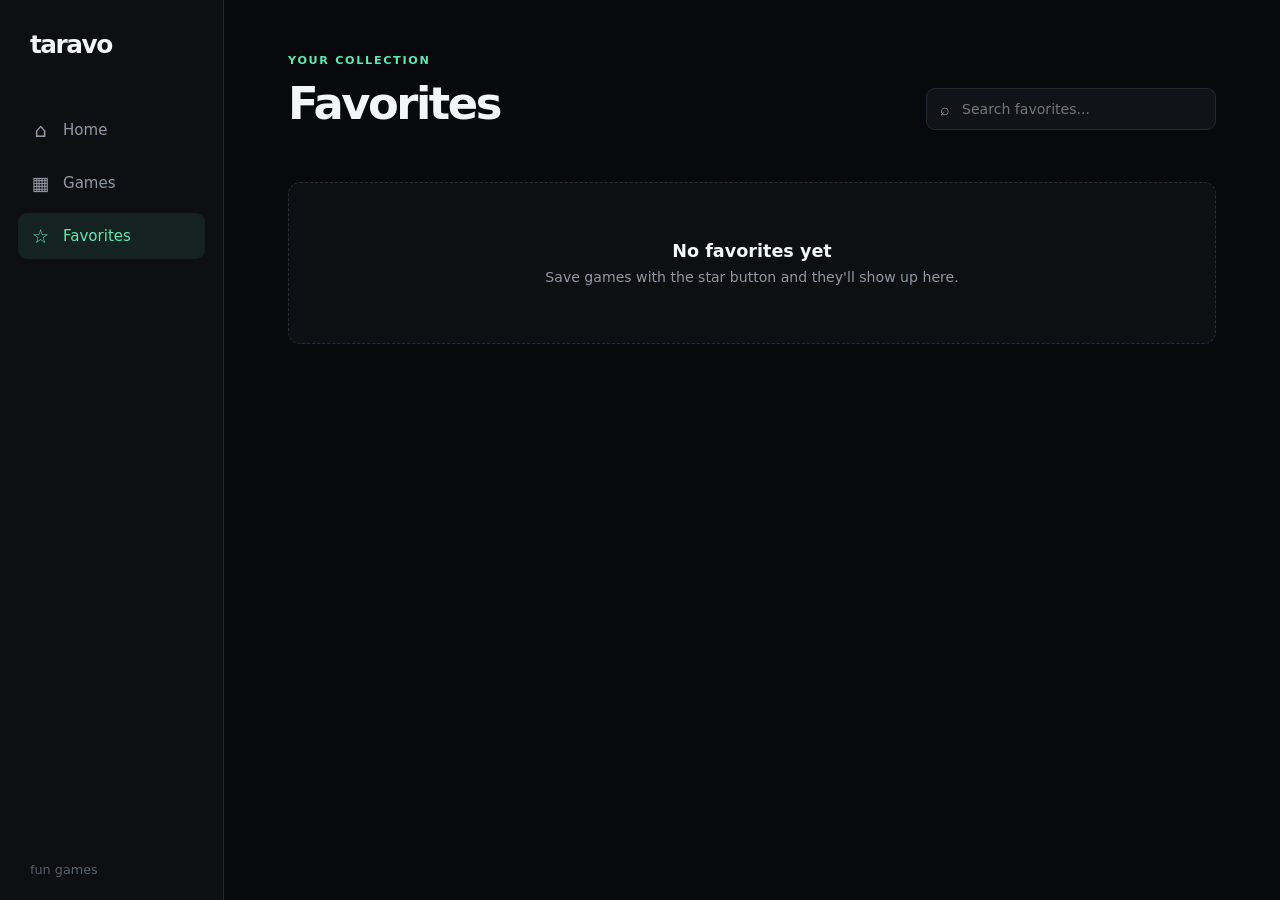
==== favorites/index.html @ e0ccd291 "Add favorites page" ====
<!doctype html>
<html lang="en">
<head>
  <meta charset="utf-8">
  <meta name="viewport" content="width=device-width, initial-scale=1">
  <meta name="theme-color" content="#08090b">
  <title>Favorites — taravo</title>
  <link rel="stylesheet" href="../home/style.css">
  <script src="../home/app.js" defer></script>
</head>
<body data-page="favorites">
  <aside class="sidebar">
    <a class="brand" href="../home/" aria-label="taravo home">taravo</a>
    <nav class="navigation" aria-label="Main navigation">
      <a class="nav-link" href="../home/"><span class="nav-icon">⌂</span>Home</a>
      <a class="nav-link" href="../games/"><span class="nav-icon">▦</span>Games</a>
      <a class="nav-link active" href="./"><span class="nav-icon">☆</span>Favorites</a>
    </nav>
    <div class="sidebar-bottom"><span class="sidebar-caption">fun games</span></div>
  </aside>
  <main class="main-content">
    <header class="page-header">
      <div><p class="page-kicker">YOUR COLLECTION</p><h1>Favorites</h1></div>
      <label class="search-wrap"><span aria-hidden="true">⌕</span><input class="game-search" type="search" placeholder="Search favorites..." aria-label="Search favorites"></label>
    </header>
    <section class="content-section"><div id="game-grid" class="game-grid"></div></section>
  </main>
</body>
</html>
---- home/style.css ----
:root {
  color-scheme: dark;
  --background: #08090b;
  --surface: #111318;
  --surface-raised: #191c22;
  --text: #f3f5f6;
  --muted: #9299a5;
  --accent: #62e6b5;
  --border: #252932;
}

* { box-sizing: border-box; }
body {
  margin: 0;
  min-height: 100vh;
  background: var(--background);
  color: var(--text);
  font-family: Inter, ui-sans-serif, system-ui, -apple-system, BlinkMacSystemFont, "Segoe UI", sans-serif;
}
a { color: inherit; text-decoration: none; }

.sidebar {
  position: fixed;
  inset: 0 auto 0 0;
  z-index: 5;
  width: 224px;
  padding: 30px 18px 22px;
  display: flex;
  flex-direction: column;
  background: #0d0f12;
  border-right: 1px solid var(--border);
}
.brand {
  display: inline-block;
  margin: 0 12px 48px;
  font-size: 1.55rem;
  font-weight: 850;
  letter-spacing: -.06em;
}
.navigation { display: grid; gap: 7px; }
.nav-link {
  min-height: 46px;
  padding: 0 13px;
  display: flex;
  align-items: center;
  gap: 13px;
  color: var(--muted);
  border-radius: 9px;
  font-size: .94rem;
  transition: background .15s ease, color .15s ease;
}
.nav-link:hover { color: var(--text); background: #171a20; }
.nav-link.active { color: var(--accent); background: #14231f; }
.nav-icon { width: 19px; text-align: center; font-size: 1.2rem; }
.sidebar-bottom { margin-top: auto; padding: 0 12px; }
.sidebar-caption { color: #59616d; font-size: .8rem; }

.main-content {
  width: min(1200px, calc(100% - 224px));
  margin-left: 224px;
  padding: 54px clamp(28px, 5vw, 76px) 90px;
}
.page-header {
  display: flex;
  align-items: end;
  justify-content: space-between;
  gap: 24px;
  margin-bottom: 52px;
}
.page-kicker {
  margin: 0 0 10px;
  color: var(--accent);
  font-size: .7rem;
  font-weight: 750;
  letter-spacing: .15em;
}
h1 { margin: 0; font-size: clamp(2rem, 4vw, 2.8rem); letter-spacing: -.055em; }
.search-wrap {
  width: min(290px, 42%);
  height: 42px;
  padding: 0 13px;
  display: flex;
  align-items: center;
  gap: 10px;
  color: var(--muted);
  background: var(--surface);
  border: 1px solid var(--border);
  border-radius: 9px;
}
.search-wrap input {
  width: 100%;
  border: 0;
  outline: 0;
  color: var(--text);
  background: transparent;
  font: inherit;
  font-size: .88rem;
}
.search-wrap:focus-within { border-color: var(--accent); }
.content-section { margin-top: 46px; }
.section-heading { display: flex; align-items: center; justify-content: space-between; margin-bottom: 17px; }
.section-heading h2 { margin: 0; font-size: 1.2rem; letter-spacing: -.025em; }
.text-link { color: var(--accent); font-size: .85rem; }
.game-grid, .featured-grid { display: grid; grid-template-columns: repeat(auto-fill, minmax(205px, 1fr)); gap: 16px; }
.game-card {
  overflow: hidden;
  min-width: 0;
  background: var(--surface);
  border: 1px solid var(--border);
  border-radius: 12px;
}
.game-art { height: 132px; background: var(--surface-raised); }
.game-details { padding: 14px; }
.game-details h3 { margin: 0 0 5px; font-size: .98rem; }
.game-details p { min-height: 20px; margin: 0; color: var(--muted); font-size: .82rem; line-height: 1.45; }
.game-actions { display: flex; align-items: center; justify-content: space-between; margin-top: 16px; }
.play-link {
  padding: 8px 15px;
  color: #07110d;
  background: var(--accent);
  border-radius: 7px;
  font-size: .82rem;
  font-weight: 750;
}
.favorite-button {
  width: 34px;
  height: 34px;
  color: var(--accent);
  background: var(--surface-raised);
  border: 1px solid var(--border);
  border-radius: 8px;
  font: inherit;
  font-size: 1.15rem;
  cursor: pointer;
}
.empty-state {
  grid-column: 1 / -1;
  padding: 58px 20px;
  text-align: center;
  background: #0d0f12;
  border: 1px dashed #292e37;
  border-radius: 12px;
}
.empty-state h2 { margin: 0 0 8px; font-size: 1.1rem; }
.empty-state p, .subtle-empty { margin: 0; color: var(--muted); font-size: .88rem; }
.subtle-empty { padding: 22px 0; }

@media (max-width: 700px) {
  .sidebar {
    position: sticky;
    inset: 0 0 auto;
    width: 100%;
    height: auto;
    padding: 13px 16px 10px;
    flex-direction: row;
    align-items: center;
    justify-content: space-between;
    border-right: 0;
    border-bottom: 1px solid var(--border);
  }
  .brand { margin: 0 14px 0 0; font-size: 1.3rem; }
  .navigation { display: flex; gap: 3px; }
  .nav-link { min-height: 38px; padding: 0 9px; gap: 6px; font-size: .82rem; }
  .nav-icon { width: auto; }
  .sidebar-bottom { display: none; }
  .main-content { width: 100%; margin: 0; padding: 34px 20px 60px; }
  .page-header { align-items: stretch; flex-direction: column; margin-bottom: 38px; }
  .search-wrap { width: 100%; }
}
@media (max-width: 390px) {
  .sidebar { align-items: flex-start; flex-direction: column; gap: 12px; }
  .brand { margin: 0; }
  .navigation { width: 100%; }
  .nav-link { flex: 1; justify-content: center; }
}
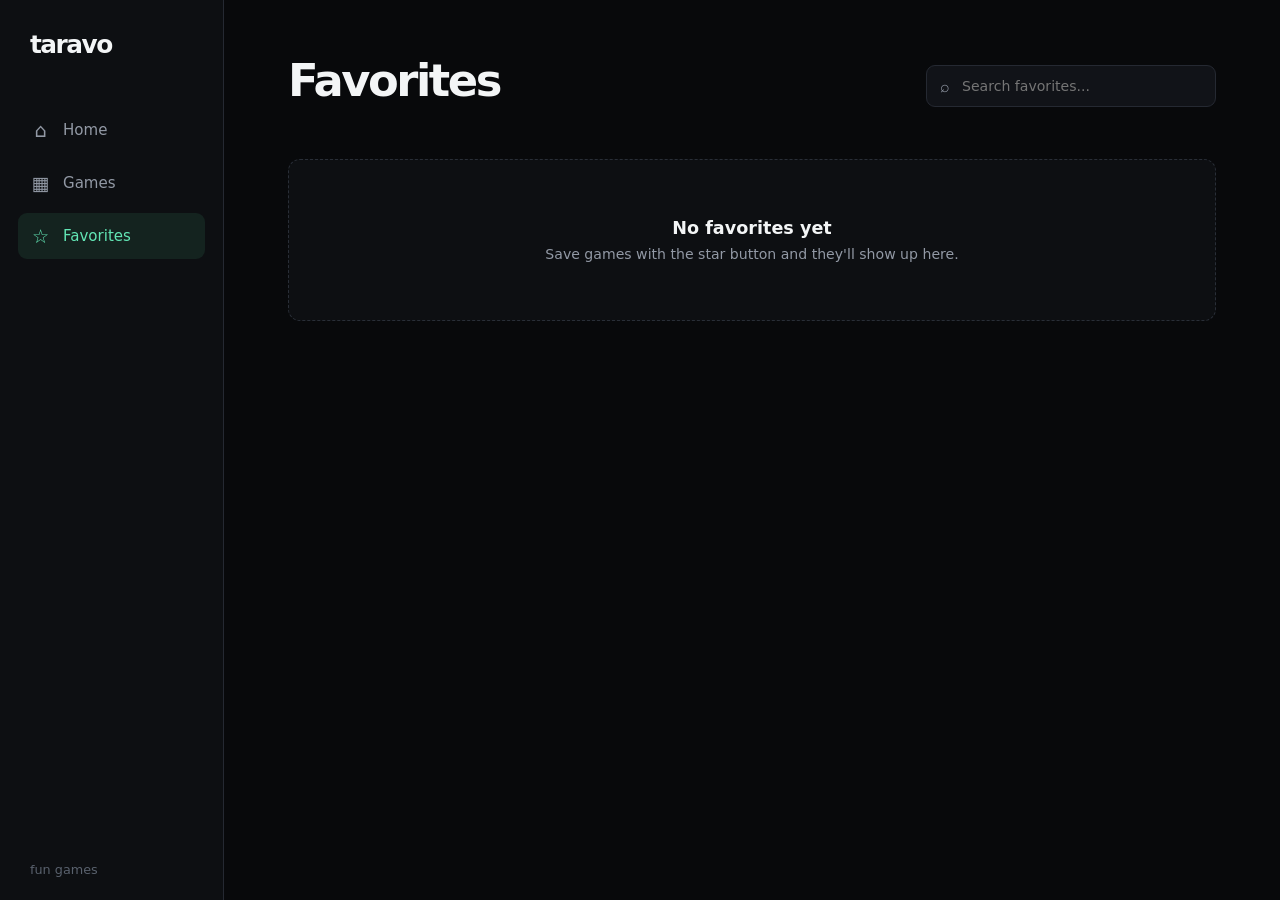
==== commit 250380a9: "Simplify favorites page heading" ====
--- a/favorites/index.html
+++ b/favorites/index.html
@@ -20,7 +20,7 @@
   </aside>
   <main class="main-content">
     <header class="page-header">
-      <div><p class="page-kicker">YOUR COLLECTION</p><h1>Favorites</h1></div>
+      <div><h1>Favorites</h1></div>
       <label class="search-wrap"><span aria-hidden="true">⌕</span><input class="game-search" type="search" placeholder="Search favorites..." aria-label="Search favorites"></label>
     </header>
     <section class="content-section"><div id="game-grid" class="game-grid"></div></section>
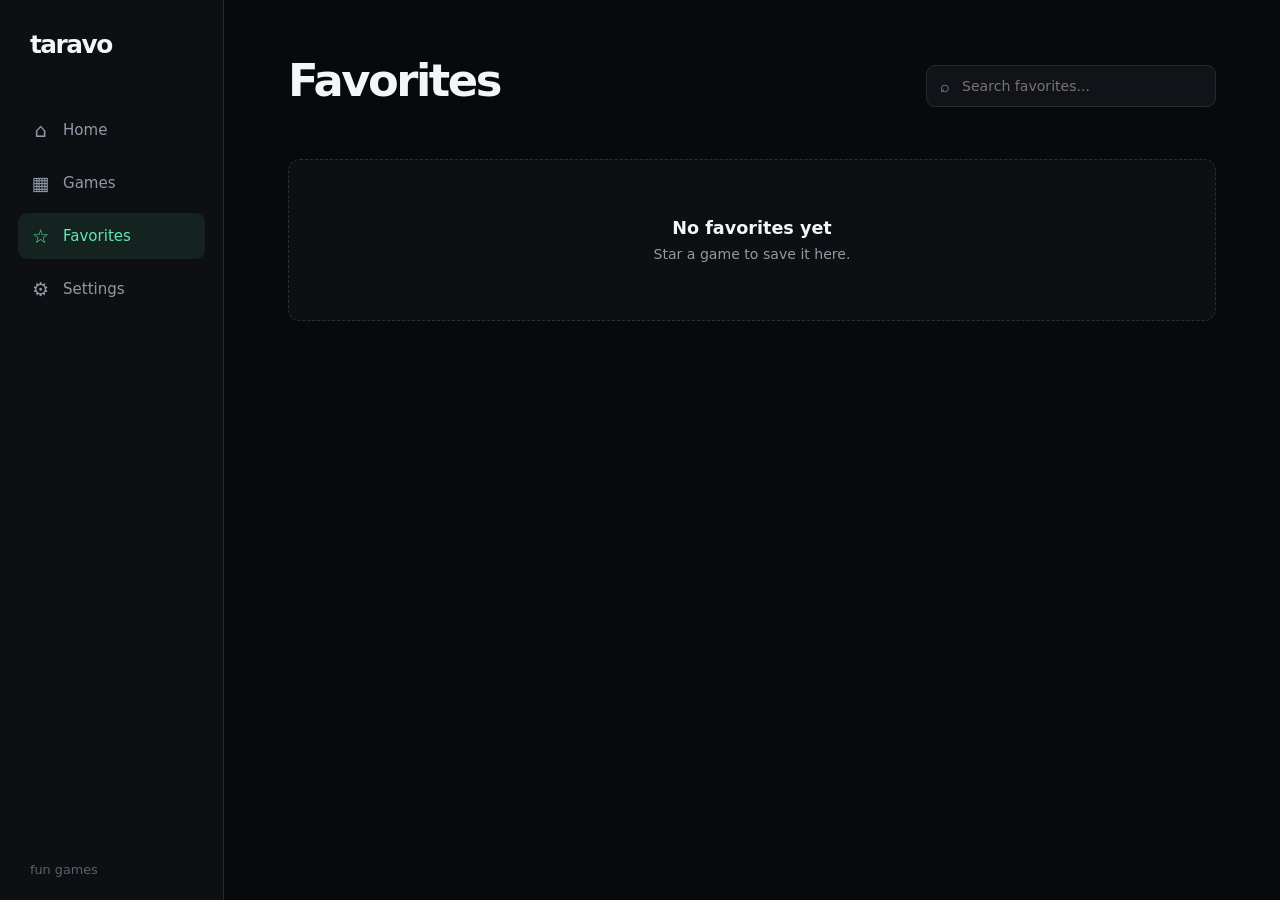
==== commit cedff407: "Make navigation consistent across all pages" ====
--- a/favorites/index.html
+++ b/favorites/index.html
@@ -15,6 +15,7 @@
       <a class="nav-link" href="../home/"><span class="nav-icon">⌂</span>Home</a>
       <a class="nav-link" href="../games/"><span class="nav-icon">▦</span>Games</a>
       <a class="nav-link active" href="./"><span class="nav-icon">☆</span>Favorites</a>
+      <a class="nav-link" href="../settings/"><span class="nav-icon">⚙</span>Settings</a>
     </nav>
     <div class="sidebar-bottom"><span class="sidebar-caption">fun games</span></div>
   </aside>
--- a/home/style.css
+++ b/home/style.css
@@ -9,7 +9,7 @@
   --border: #252932;
 }
 
-* { box-sizing: border-box; }
+* { box-sizing: border-box; user-select: none; -webkit-user-select: none; }
 body {
   margin: 0;
   min-height: 100vh;
@@ -173,3 +173,10 @@
   .navigation { width: 100%; }
   .nav-link { flex: 1; justify-content: center; }
 }
+
+
+.game-card[data-game="stackrush"] .game-art{position:relative;overflow:hidden;background:#fff}
+.game-card[data-game="stackrush"] .game-art:before{content:"";position:absolute;left:50%;top:57%;width:66px;height:25px;transform:translate(-50%,-50%) skewY(-20deg);background:#ff4d6d;box-shadow:0 -25px #ffbd35,0 -50px #00a6fb,0 -75px #70e000}
+.game-card[data-game="stackrush"] .game-art:after{content:"";position:absolute;left:calc(50% + 33px);top:57%;width:25px;height:25px;transform:translateY(-50%) skewY(30deg);background:#b92f52;box-shadow:0 -25px #c58e27,0 -50px #006e9f,0 -75px #438c00}
+
+.game-card[data-game="brick-breaker"] .game-art{background:#fff url("../games/brick-breaker/thumbnail.svg") center/cover no-repeat}
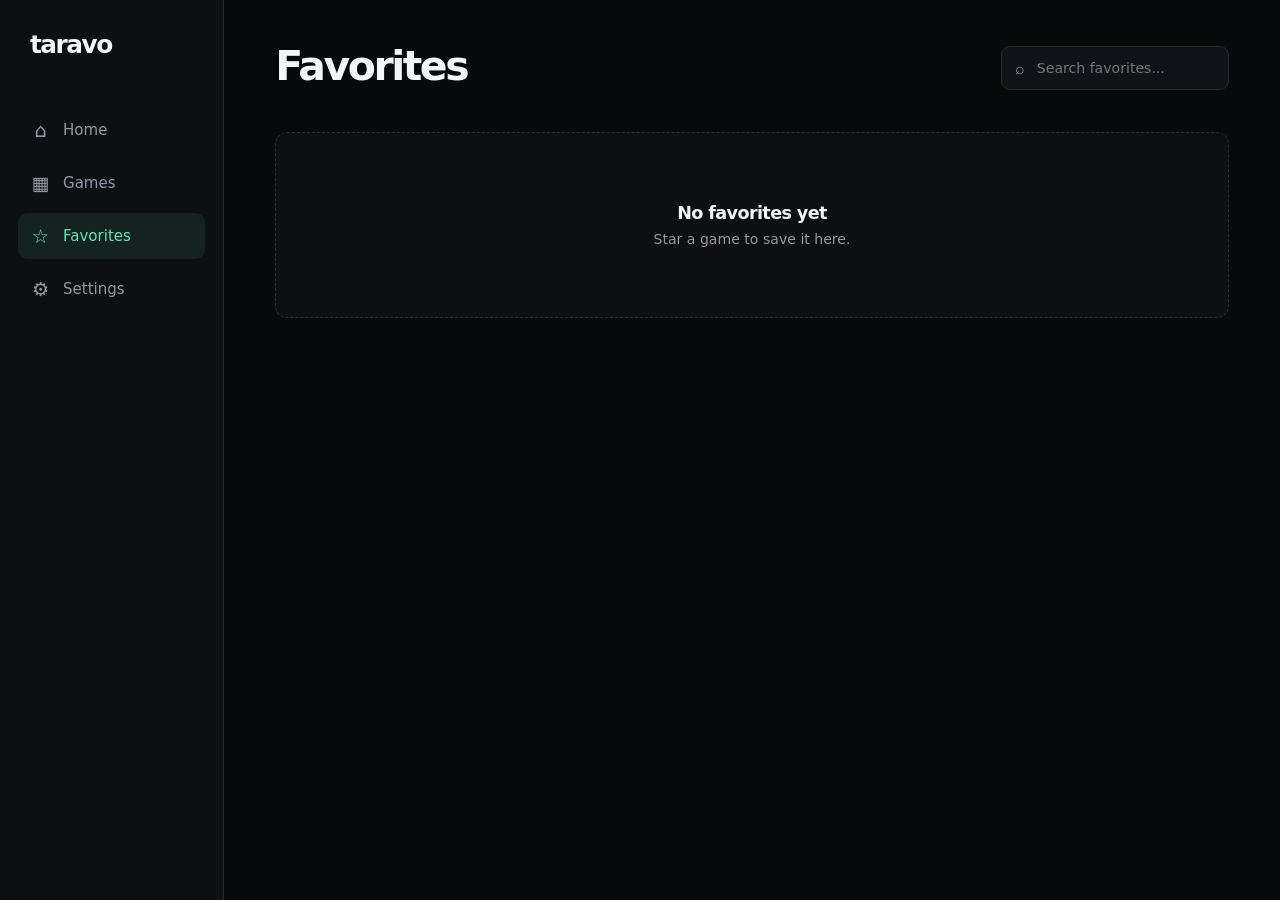
==== commit 2e5ffbdc: "Remove leftover decorative labels and sidebar captions" ====
--- a/favorites/index.html
+++ b/favorites/index.html
@@ -7,6 +7,7 @@
   <title>Favorites — taravo</title>
   <link rel="stylesheet" href="../home/style.css">
   <script src="../home/app.js" defer></script>
+  <script src="../home/global-settings.js" defer></script>
 </head>
 <body data-page="favorites">
   <aside class="sidebar">
@@ -17,7 +18,7 @@
       <a class="nav-link active" href="./"><span class="nav-icon">☆</span>Favorites</a>
       <a class="nav-link" href="../settings/"><span class="nav-icon">⚙</span>Settings</a>
     </nav>
-    <div class="sidebar-bottom"><span class="sidebar-caption">fun games</span></div>
+    
   </aside>
   <main class="main-content">
     <header class="page-header">
--- a/home/style.css
+++ b/home/style.css
@@ -1,182 +1,56 @@
-:root {
-  color-scheme: dark;
-  --background: #08090b;
-  --surface: #111318;
-  --surface-raised: #191c22;
-  --text: #f3f5f6;
-  --muted: #9299a5;
-  --accent: #62e6b5;
-  --border: #252932;
-}
-
-* { box-sizing: border-box; user-select: none; -webkit-user-select: none; }
-body {
-  margin: 0;
-  min-height: 100vh;
-  background: var(--background);
-  color: var(--text);
-  font-family: Inter, ui-sans-serif, system-ui, -apple-system, BlinkMacSystemFont, "Segoe UI", sans-serif;
-}
-a { color: inherit; text-decoration: none; }
-
-.sidebar {
-  position: fixed;
-  inset: 0 auto 0 0;
-  z-index: 5;
-  width: 224px;
-  padding: 30px 18px 22px;
-  display: flex;
-  flex-direction: column;
-  background: #0d0f12;
-  border-right: 1px solid var(--border);
-}
-.brand {
-  display: inline-block;
-  margin: 0 12px 48px;
-  font-size: 1.55rem;
-  font-weight: 850;
-  letter-spacing: -.06em;
-}
-.navigation { display: grid; gap: 7px; }
-.nav-link {
-  min-height: 46px;
-  padding: 0 13px;
-  display: flex;
-  align-items: center;
-  gap: 13px;
-  color: var(--muted);
-  border-radius: 9px;
-  font-size: .94rem;
-  transition: background .15s ease, color .15s ease;
-}
-.nav-link:hover { color: var(--text); background: #171a20; }
-.nav-link.active { color: var(--accent); background: #14231f; }
-.nav-icon { width: 19px; text-align: center; font-size: 1.2rem; }
-.sidebar-bottom { margin-top: auto; padding: 0 12px; }
-.sidebar-caption { color: #59616d; font-size: .8rem; }
-
-.main-content {
-  width: min(1200px, calc(100% - 224px));
-  margin-left: 224px;
-  padding: 54px clamp(28px, 5vw, 76px) 90px;
-}
-.page-header {
-  display: flex;
-  align-items: end;
-  justify-content: space-between;
-  gap: 24px;
-  margin-bottom: 52px;
-}
-.page-kicker {
-  margin: 0 0 10px;
-  color: var(--accent);
-  font-size: .7rem;
-  font-weight: 750;
-  letter-spacing: .15em;
-}
-h1 { margin: 0; font-size: clamp(2rem, 4vw, 2.8rem); letter-spacing: -.055em; }
-.search-wrap {
-  width: min(290px, 42%);
-  height: 42px;
-  padding: 0 13px;
-  display: flex;
-  align-items: center;
-  gap: 10px;
-  color: var(--muted);
-  background: var(--surface);
-  border: 1px solid var(--border);
-  border-radius: 9px;
-}
-.search-wrap input {
-  width: 100%;
-  border: 0;
-  outline: 0;
-  color: var(--text);
-  background: transparent;
-  font: inherit;
-  font-size: .88rem;
-}
-.search-wrap:focus-within { border-color: var(--accent); }
-.content-section { margin-top: 46px; }
-.section-heading { display: flex; align-items: center; justify-content: space-between; margin-bottom: 17px; }
-.section-heading h2 { margin: 0; font-size: 1.2rem; letter-spacing: -.025em; }
-.text-link { color: var(--accent); font-size: .85rem; }
-.game-grid, .featured-grid { display: grid; grid-template-columns: repeat(auto-fill, minmax(205px, 1fr)); gap: 16px; }
-.game-card {
-  overflow: hidden;
-  min-width: 0;
-  background: var(--surface);
-  border: 1px solid var(--border);
-  border-radius: 12px;
-}
-.game-art { height: 132px; background: var(--surface-raised); }
-.game-details { padding: 14px; }
-.game-details h3 { margin: 0 0 5px; font-size: .98rem; }
-.game-details p { min-height: 20px; margin: 0; color: var(--muted); font-size: .82rem; line-height: 1.45; }
-.game-actions { display: flex; align-items: center; justify-content: space-between; margin-top: 16px; }
-.play-link {
-  padding: 8px 15px;
-  color: #07110d;
-  background: var(--accent);
-  border-radius: 7px;
-  font-size: .82rem;
-  font-weight: 750;
-}
-.favorite-button {
-  width: 34px;
-  height: 34px;
-  color: var(--accent);
-  background: var(--surface-raised);
-  border: 1px solid var(--border);
-  border-radius: 8px;
-  font: inherit;
-  font-size: 1.15rem;
-  cursor: pointer;
-}
-.empty-state {
-  grid-column: 1 / -1;
-  padding: 58px 20px;
-  text-align: center;
-  background: #0d0f12;
-  border: 1px dashed #292e37;
-  border-radius: 12px;
-}
-.empty-state h2 { margin: 0 0 8px; font-size: 1.1rem; }
-.empty-state p, .subtle-empty { margin: 0; color: var(--muted); font-size: .88rem; }
-.subtle-empty { padding: 22px 0; }
-
-@media (max-width: 700px) {
-  .sidebar {
-    position: sticky;
-    inset: 0 0 auto;
-    width: 100%;
-    height: auto;
-    padding: 13px 16px 10px;
-    flex-direction: row;
-    align-items: center;
-    justify-content: space-between;
-    border-right: 0;
-    border-bottom: 1px solid var(--border);
-  }
-  .brand { margin: 0 14px 0 0; font-size: 1.3rem; }
-  .navigation { display: flex; gap: 3px; }
-  .nav-link { min-height: 38px; padding: 0 9px; gap: 6px; font-size: .82rem; }
-  .nav-icon { width: auto; }
-  .sidebar-bottom { display: none; }
-  .main-content { width: 100%; margin: 0; padding: 34px 20px 60px; }
-  .page-header { align-items: stretch; flex-direction: column; margin-bottom: 38px; }
-  .search-wrap { width: 100%; }
-}
-@media (max-width: 390px) {
-  .sidebar { align-items: flex-start; flex-direction: column; gap: 12px; }
-  .brand { margin: 0; }
-  .navigation { width: 100%; }
-  .nav-link { flex: 1; justify-content: center; }
-}
-
-
-.game-card[data-game="stackrush"] .game-art{position:relative;overflow:hidden;background:#fff}
-.game-card[data-game="stackrush"] .game-art:before{content:"";position:absolute;left:50%;top:57%;width:66px;height:25px;transform:translate(-50%,-50%) skewY(-20deg);background:#ff4d6d;box-shadow:0 -25px #ffbd35,0 -50px #00a6fb,0 -75px #70e000}
-.game-card[data-game="stackrush"] .game-art:after{content:"";position:absolute;left:calc(50% + 33px);top:57%;width:25px;height:25px;transform:translateY(-50%) skewY(30deg);background:#b92f52;box-shadow:0 -25px #c58e27,0 -50px #006e9f,0 -75px #438c00}
-
-.game-card[data-game="brick-breaker"] .game-art{background:#fff url("../games/brick-breaker/thumbnail.svg") center/cover no-repeat}
+:root{color-scheme:dark;--background:#08090b;--surface:#111318;--surface-raised:#191c22;--text:#f3f5f6;--muted:#9299a5;--accent:#62e6b5;--border:#252932}
+*{box-sizing:border-box;user-select:none;-webkit-user-select:none}[hidden]{display:none!important}
+body{margin:0;min-height:100vh;background:var(--background);color:var(--text);font-family:Inter,ui-sans-serif,system-ui,-apple-system,BlinkMacSystemFont,"Segoe UI",sans-serif}
+a{color:inherit;text-decoration:none}button,input,select{font:inherit}
+.sidebar{position:fixed;inset:0 auto 0 0;z-index:5;width:224px;padding:30px 18px 22px;display:flex;flex-direction:column;background:#0d0f12;border-right:1px solid var(--border)}
+.brand{display:inline-block;margin:0 12px 48px;font-size:1.55rem;font-weight:850;letter-spacing:-.06em}
+.navigation{display:grid;gap:7px}.nav-link{min-height:46px;padding:0 13px;display:flex;align-items:center;gap:13px;color:var(--muted);border-radius:9px;font-size:.94rem;transition:background .15s ease,color .15s ease}
+.nav-link:hover{color:var(--text);background:#171a20}.nav-link.active{color:var(--accent);background:#14231f}.nav-icon{width:19px;text-align:center;font-size:1.2rem}
+.main-content{width:calc(100% - 224px);margin-left:224px;padding:42px clamp(24px,4vw,64px) 88px}.home-content,.library-content{max-width:1660px}
+.page-header,.library-header{display:flex;align-items:end;justify-content:space-between;gap:24px;margin-bottom:30px}
+h1{margin:0;font-size:clamp(2rem,3.2vw,2.8rem);letter-spacing:-.06em}h2{margin:0;font-size:1.22rem;letter-spacing:-.035em}
+.outline-link,.text-link{color:var(--accent);font-size:.86rem;font-weight:650}.outline-link{padding:10px 14px;border:1px solid var(--border);border-radius:8px}.outline-link:hover{border-color:var(--accent);background:#12221c}
+.content-section{margin-top:42px}.section-heading{display:flex;align-items:center;justify-content:space-between;gap:16px;margin-bottom:17px}.section-heading>div:first-child{display:flex;flex-direction:column;gap:3px}.section-count{color:var(--muted);font-size:.8rem}
+.feature-card{display:grid;grid-template-columns:minmax(0,1.15fr) minmax(300px,.85fr);min-height:290px;overflow:hidden;background:var(--surface);border:1px solid var(--border);border-radius:15px}
+.feature-art{display:block;min-height:290px;overflow:hidden;background:#fff}.feature-art img{display:block;width:100%;height:100%;min-height:290px;object-fit:cover}
+.feature-details{display:flex;flex-direction:column;align-items:flex-start;justify-content:center;padding:32px clamp(24px,4vw,54px)}.feature-category{margin-bottom:8px;color:var(--muted);font-size:.78rem}
+.feature-details h2{font-size:clamp(1.7rem,3vw,2.35rem);letter-spacing:-.055em}.feature-description{max-width:370px;margin:10px 0 23px;color:var(--muted);font-size:.9rem;line-height:1.5}
+.feature-actions{display:flex;align-items:center;gap:11px}.primary-link{display:inline-flex;align-items:center;justify-content:center;min-height:40px;padding:0 18px;border-radius:8px;background:var(--accent);color:#07110d;font-size:.86rem;font-weight:800}.primary-link:hover{filter:brightness(1.06)}
+.game-grid{display:grid;grid-template-columns:repeat(auto-fill,minmax(190px,1fr));gap:15px}.compact-grid{grid-template-columns:repeat(auto-fill,minmax(190px,245px))}
+.game-card{min-width:0;overflow:hidden;background:var(--surface);border:1px solid var(--border);border-radius:10px;transition:border-color .15s ease,transform .15s ease}.game-card:hover{transform:translateY(-2px);border-color:#46554e}
+.game-art{display:block;width:100%;aspect-ratio:16/9;overflow:hidden;background:#fff}.game-art img{display:block;width:100%;height:100%;object-fit:cover;transition:transform .2s ease}.game-card:hover .game-art img{transform:scale(1.025)}
+.game-details{padding:11px 12px 12px}.game-card-top{display:flex;align-items:flex-start;justify-content:space-between;gap:8px}.game-card-info{min-width:0;display:flex;flex-direction:column;gap:3px}
+.game-category-label{color:var(--muted);font-size:.68rem;font-weight:650;letter-spacing:0}.game-title-link{overflow:hidden;text-overflow:ellipsis;white-space:nowrap;font-size:.92rem;font-weight:750}.game-title-link:hover{color:var(--accent)}
+.game-description{margin:6px 0 0;color:var(--muted);font-size:.76rem;line-height:1.4}
+.favorite-button{flex:0 0 30px;width:30px;height:30px;padding:0;color:var(--accent);background:var(--surface-raised);border:1px solid var(--border);border-radius:7px;font-size:1rem;cursor:pointer}.favorite-button:hover{border-color:var(--accent)}
+.category-sections,.game-categories{display:grid;gap:30px}.category-section .section-heading{justify-content:flex-start;margin-bottom:12px}.category-section .game-grid{grid-template-columns:repeat(auto-fill,minmax(190px,245px))}
+.library-header{align-items:center;margin-bottom:24px}.library-count{margin:7px 0 0;color:var(--muted);font-size:.84rem}
+.library-search{width:min(390px,48%)}.search-wrap{height:44px;padding:0 13px;display:flex;align-items:center;gap:10px;color:var(--muted);background:var(--surface);border:1px solid var(--border);border-radius:9px}
+.search-wrap input{width:100%;min-width:0;border:0;outline:0;color:var(--text);background:transparent;font-size:.88rem;user-select:text;-webkit-user-select:text}.search-wrap:focus-within{border-color:var(--accent)}
+.search-wrap kbd{min-width:21px;padding:2px 5px;text-align:center;color:var(--muted);background:var(--surface-raised);border:1px solid var(--border);border-radius:4px;font-size:.7rem}
+.library-toolbar{display:flex;align-items:center;justify-content:space-between;gap:18px;padding-bottom:17px;margin-bottom:25px;border-bottom:1px solid var(--border)}
+.category-filters{display:flex;flex-wrap:wrap;gap:7px;max-width:100%}.filter-chip{padding:7px 12px;color:var(--muted);background:transparent;border:1px solid var(--border);border-radius:7px;font-size:.8rem;cursor:pointer}
+.filter-chip:hover{color:var(--text);border-color:#58635e}.filter-chip.active{color:#07110d;background:var(--accent);border-color:var(--accent);font-weight:750}
+.sort-wrap{display:flex;align-items:center;gap:8px;color:var(--muted);font-size:.8rem;white-space:nowrap}.sort-wrap select{padding:7px 9px;color:var(--text);background:var(--surface);border:1px solid var(--border);border-radius:7px}
+.empty-state{grid-column:1/-1;padding:70px 20px;text-align:center;background:#0d0f12;border:1px dashed #292e37;border-radius:12px}.empty-state h2{margin-bottom:8px;font-size:1.1rem}.empty-state p,.subtle-empty{margin:0;color:var(--muted);font-size:.88rem}.subtle-empty{padding:18px 0}
+.game-page-header{display:flex;align-items:center;justify-content:space-between;gap:16px;margin-bottom:17px}.game-heading{display:flex;align-items:center;gap:14px}.game-heading h1{font-size:1.65rem}.back-link{color:var(--muted);font-size:1.2rem}.back-link:hover{color:var(--accent)}
+.game-frame-shell{width:100%;height:min(calc(100vh - 145px),820px);min-height:440px;overflow:hidden;background:#fff;border:1px solid var(--border);border-radius:13px}.game-frame-shell iframe{display:block;width:100%;height:100%;border:0;background:#fff}.game-frame-shell:fullscreen{width:100vw;height:100vh;border:0;border-radius:0}
+.page-fullscreen-button{display:inline-flex;align-items:center;gap:8px;padding:9px 13px;color:var(--text);background:var(--surface);border:1px solid var(--border);border-radius:8px;font-size:.82rem;cursor:pointer}.page-fullscreen-button:hover{border-color:var(--accent);color:var(--accent)}
+.game-error{min-height:min(72vh,720px);display:flex;flex-direction:column;align-items:center;justify-content:center;padding:50px 24px;text-align:center}.error-art{position:relative;margin-bottom:20px;color:#18241f;font-size:clamp(6rem,17vw,12rem);font-weight:900;letter-spacing:-.1em;line-height:.9}.error-art i{position:absolute;top:-13px;right:-24px;display:grid;width:43px;height:43px;place-items:center;color:#07110d;background:var(--accent);border-radius:50%;font-size:1.5rem;font-style:normal;letter-spacing:0}
+.game-error h1{font-size:clamp(2rem,4vw,3.2rem)}.error-copy{max-width:440px;margin:13px 0 25px;color:var(--muted);line-height:1.6}.error-button{padding:12px 17px;color:#07110d;background:var(--accent);border-radius:8px;font-size:.88rem;font-weight:800}.error-button:hover{filter:brightness(1.06)}
+:root[data-theme="light"]{color-scheme:light;--background:#eef1f5;--surface:#fff;--surface-raised:#e3e8ee;--text:#111820;--muted:#4d5967;--accent:#087a59;--border:#c5ced8}
+:root[data-theme="light"] body{background:var(--background);color:var(--text)}:root[data-theme="light"] .sidebar{background:#fff;border-right-color:var(--border)}
+:root[data-theme="light"] .nav-link{color:#465260}:root[data-theme="light"] .nav-link:hover{background:#e1f5ec;color:#075c43}:root[data-theme="light"] .nav-link.active{background:#d8eee6;color:#075c43}
+:root[data-theme="light"] .feature-card,:root[data-theme="light"] .game-card{border-color:var(--border)}
+:root[data-theme="light"] .empty-state{background:#fff;border-color:#aeb9c5}:root[data-theme="light"] .primary-link,:root[data-theme="light"] .error-button{background:#d9f3e7;color:#075c43;border:1px solid #b9e4d1}
+:root[data-theme="light"] .favorite-button{color:#087a59;background:#f4f8f6;border-color:#cbd9d1}:root[data-theme="light"] .filter-chip.active{color:#fff;background:#087a59;border-color:#087a59}
+:root[data-theme="light"] .error-art{color:#d8e1e7}:root[data-accent="blue"]{--accent:#62b8ff}:root[data-accent="purple"]{--accent:#b69aff}:root[data-accent="orange"]{--accent:#ffad66}:root[data-accent="mint"]{--accent:#62e6b5}
+.reduce-motion *,.reduce-motion *:before,.reduce-motion *:after{scroll-behavior:auto!important;animation-duration:.01ms!important;animation-iteration-count:1!important;transition-duration:.01ms!important}
+@media(max-width:900px){.sidebar{width:190px}.main-content{width:calc(100% - 190px);margin-left:190px;padding-left:26px;padding-right:26px}.feature-card{grid-template-columns:1fr 1fr}.feature-details{padding:24px}}
+@media(max-width:700px){.sidebar{position:sticky;inset:0 0 auto;width:100%;height:auto;padding:12px 15px 10px;flex-direction:row;align-items:center;justify-content:space-between;border-right:0;border-bottom:1px solid var(--border)}
+.brand{margin:0 12px 0 0;font-size:1.3rem}.navigation{display:flex;gap:3px}.nav-link{min-height:38px;padding:0 9px;gap:6px;font-size:.82rem}.nav-icon{width:auto}
+.main-content{width:100%;margin:0;padding:28px 18px 55px}.page-header,.library-header{align-items:stretch;flex-direction:column;gap:18px}.library-search{width:100%}
+.feature-card{grid-template-columns:1fr}.feature-art,.feature-art img{min-height:0;aspect-ratio:16/9}.feature-details{padding:22px}.library-toolbar{align-items:flex-start;flex-direction:column}
+.category-section .game-grid,.compact-grid,.game-grid{grid-template-columns:repeat(auto-fill,minmax(155px,1fr))}.game-frame-shell{height:calc(100dvh - 145px);min-height:400px}
+.page-fullscreen-button{padding:8px 10px}.page-fullscreen-button span{display:none}}
+@media(max-width:390px){.sidebar{align-items:flex-start;flex-direction:column;gap:12px}.brand{margin:0}.navigation{width:100%}.nav-link{flex:1;justify-content:center}}
